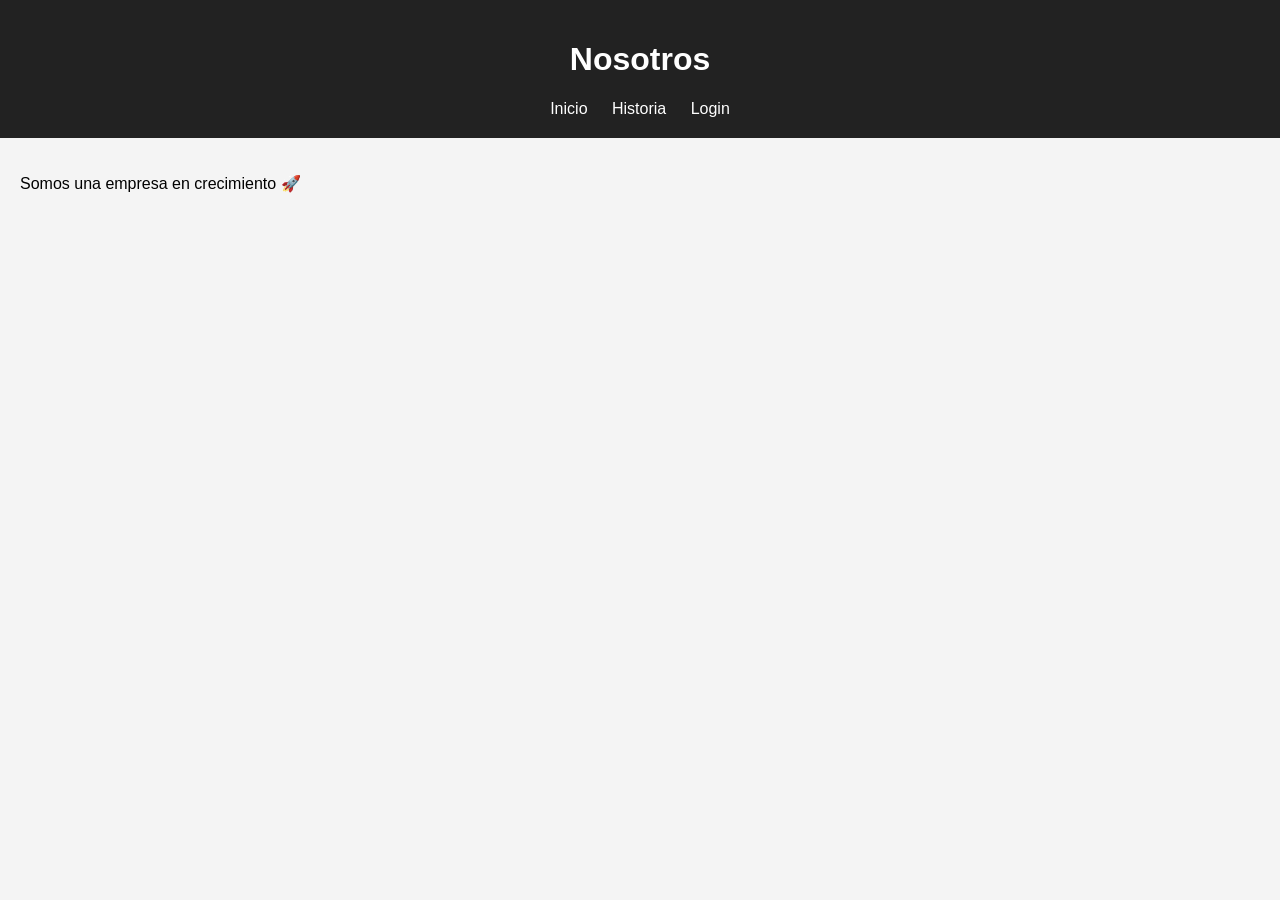
==== nosotros.html @ e1dd79c9 "se sube la primera version" ====
<!DOCTYPE html>
<html lang="es">
<head>
  <meta charset="UTF-8">
  <title>Nosotros</title>
  <link rel="stylesheet" href="styles.css">
</head>
<body>

  <header>
    <h1>Nosotros</h1>
    <nav>
      <a href="index.html">Inicio</a>
      <a href="historia.html">Historia</a>
      <a href="login.html">Login</a>
    </nav>
  </header>

  <main>
    <p>Somos una empresa en crecimiento 🚀</p>
  </main>

</body>
</html>
---- styles.css ----
body {
  font-family: Arial;
  margin: 0;
  background: #f4f4f4;
}

header {
  background: #222;
  color: white;
  padding: 20px;
  text-align: center;
}

nav a {
  color: white;
  margin: 10px;
  text-decoration: none;
}

nav a:hover {
  text-decoration: underline;
}

main {
  padding: 20px;
}
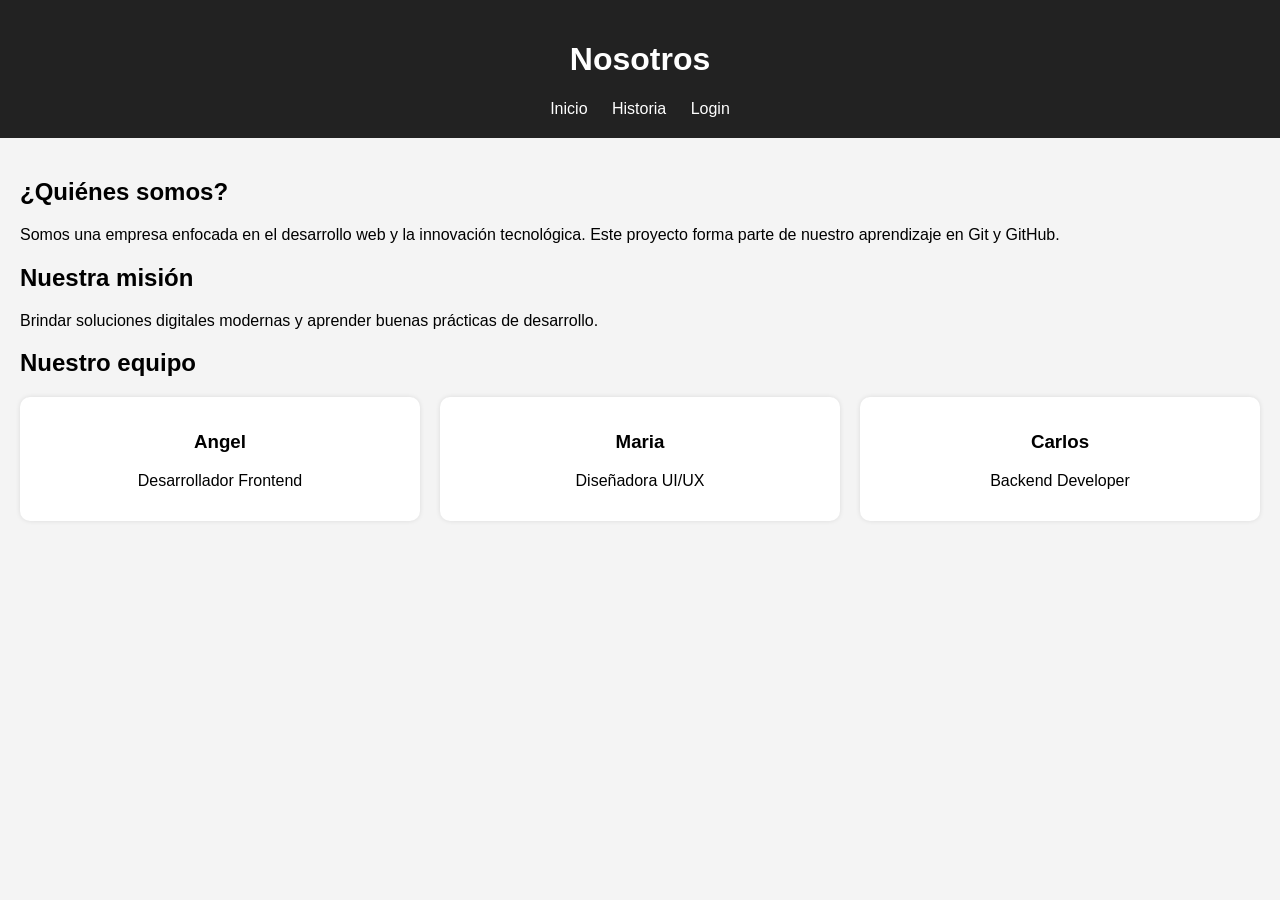
==== commit e7b6bc24: "se mejoro el formulario de login" ====
--- a/nosotros.html
+++ b/nosotros.html
@@ -17,7 +17,42 @@
   </header>
 
   <main>
-    <p>Somos una empresa en crecimiento 🚀</p>
+    <section>
+      <h2>¿Quiénes somos?</h2>
+      <p>
+        Somos una empresa enfocada en el desarrollo web y la innovación tecnológica.
+        Este proyecto forma parte de nuestro aprendizaje en Git y GitHub.
+      </p>
+    </section>
+
+    <section>
+      <h2>Nuestra misión</h2>
+      <p>
+        Brindar soluciones digitales modernas y aprender buenas prácticas de desarrollo.
+      </p>
+    </section>
+
+    <section>
+      <h2>Nuestro equipo</h2>
+
+      <div class="equipo">
+        <div class="card">
+          <h3>Angel</h3>
+          <p>Desarrollador Frontend</p>
+        </div>
+
+        <div class="card">
+          <h3>Maria</h3>
+          <p>Diseñadora UI/UX</p>
+        </div>
+
+        <div class="card">
+          <h3>Carlos</h3>
+          <p>Backend Developer</p>
+        </div>
+      </div>
+    </section>
+
   </main>
 
 </body>
--- a/styles.css
+++ b/styles.css
@@ -23,4 +23,18 @@
 
 main {
   padding: 20px;
+}
+.equipo {
+  display: flex;
+  gap: 20px;
+  margin-top: 20px;
+}
+
+.card {
+  background: white;
+  padding: 15px;
+  border-radius: 10px;
+  box-shadow: 0 0 5px rgba(0,0,0,0.1);
+  flex: 1;
+  text-align: center;
 }
